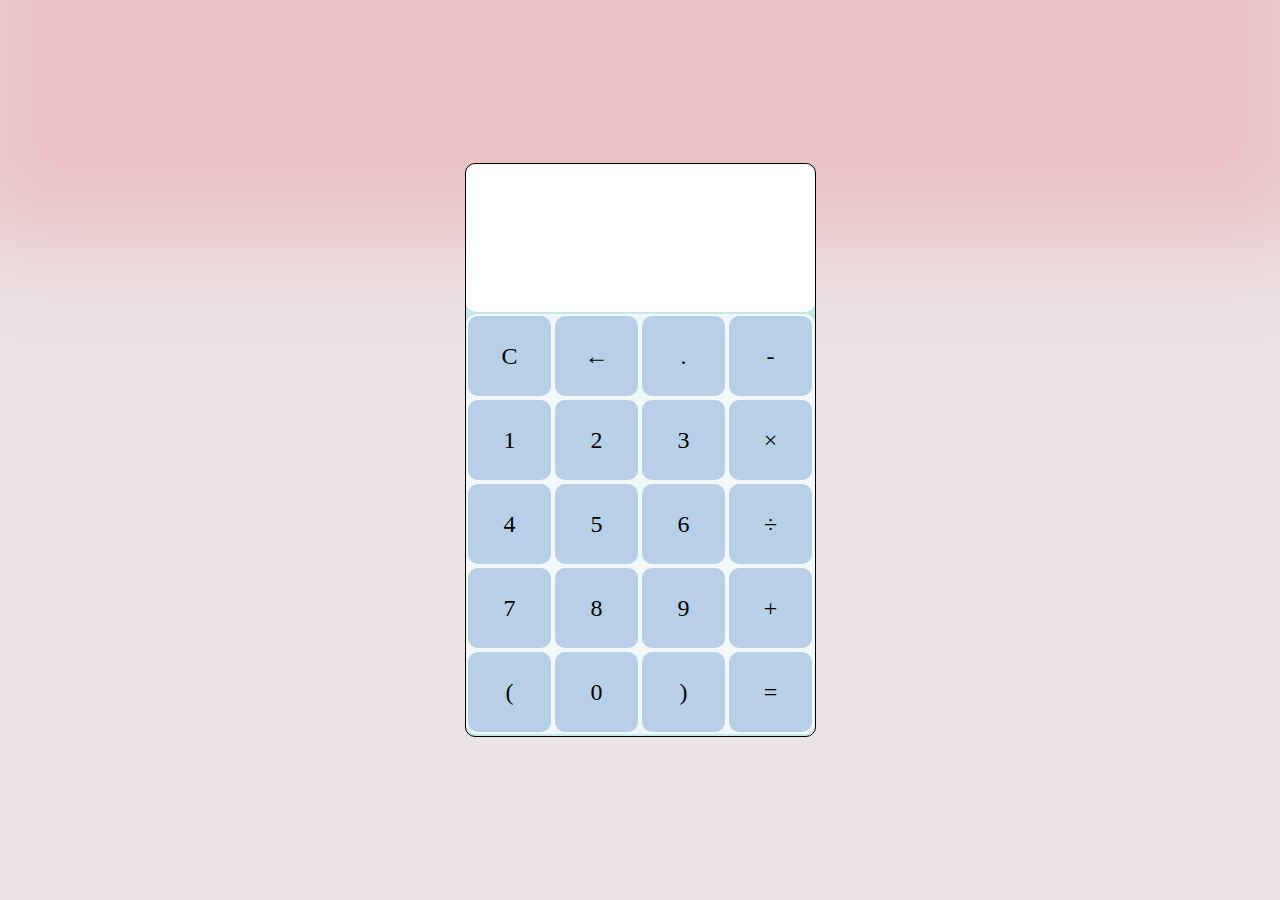
==== index.html @ d4f2e331 "fix path" ====
<html lang="en">

<head>
    <meta charset="UTF-8">
    <meta name="viewport" content="width=device-width, initial-scale=1.0">
    <link rel="stylesheet" href="./Calculator/styles.css">
    
    <title>Calculator</title>
</head>

<body>
    <div class="container">
        <div class="input-block"><input type="text" class="calc-input"></div>
        <div class="item-container">
            <div class="item" onclick="clearAll()">C</div>
            <div class="item" onclick="deleteLastElement()">&larr;</div>
            <div class="item" onclick="insert('.')">.</div>
            <div class="item" onclick="insert('-')">-</div>
            <div class="item" onclick="insert('1')">1</div>
            <div class="item" onclick="insert('2')">2</div>
            <div class="item" onclick="insert('3')">3</div>
            <div class="item" onclick="insert('*')">&times;</div>
            <div class="item" onclick="insert('4')">4</div>
            <div class="item" onclick="insert('5')">5</div>
            <div class="item" onclick="insert('6')">6</div>
            <div class="item" onclick="insert('/')">&divide;</div>
            <div class="item" onclick="insert('7')">7</div>
            <div class="item" onclick="insert('8')">8</div>
            <div class="item" onclick="insert('9')">9</div>
            <div class="item" onclick="insert('+')">+</div>
            <div class="item" onclick="insert('(')">(</div>
            <div class="item" onclick="insert('0')">0</div>
            <div class="item" onclick="insert(')')">)</div>
            <div class="item calculate" onclick="calculate()">=</div>
        </div>
    </div>
    <script src="./Calculator/script.js"></script>
</body>

</html>
---- Calculator/styles.css ----
body{
    width: 100%;
  height: 200px;
  background: rgb(235, 193, 195);
  box-shadow: 0 -700px 100px -40px rgb(235, 226, 228) inset;
  animation: background 10s infinite alternate;
  height: 100vh;
  position: absolute;
  top: 0;
  margin: 0;
  display: flex;
  justify-content: center;
  align-items: center;
  user-select: none;
  
}

@keyframes background {
    50% {
      background: rgb(235, 226, 228);
      box-shadow: 0 -400px 50px -100px rgb(192, 207, 228) inset;
    }
}


.container{
    font-family: "Tahoma";
    border: black solid 0.5px;
    width: 349px;
    height: 572px;
    background-color: rgb(194, 233, 233);
    border-radius: 10px;
}
  

.item-container{
    margin-left: 0.5px;
    flex-wrap: wrap;
    display: flex;
    align-items: center;
    width: 100%;
    height: auto;
    background-color: rgb(242, 247, 247); ;
    border-radius: 10px;


}
.item{
    font-size: 24px;
    border-radius: 10px;
    margin: 2px;
    cursor: pointer;
    display: flex;
    justify-content: center;
    align-items: center;
    width: 83px;
    height: 80px;
    background-color: rgb(183, 208, 231);
    
}
.item:hover{
    background-color: burlywood;
}

input{
    margin-bottom: 2px;
    border-radius: 10px;
    border: none;
    text-align: right;
    font-size: 40px;
    outline: none;
    width: 100%;
    height: 148px;
}
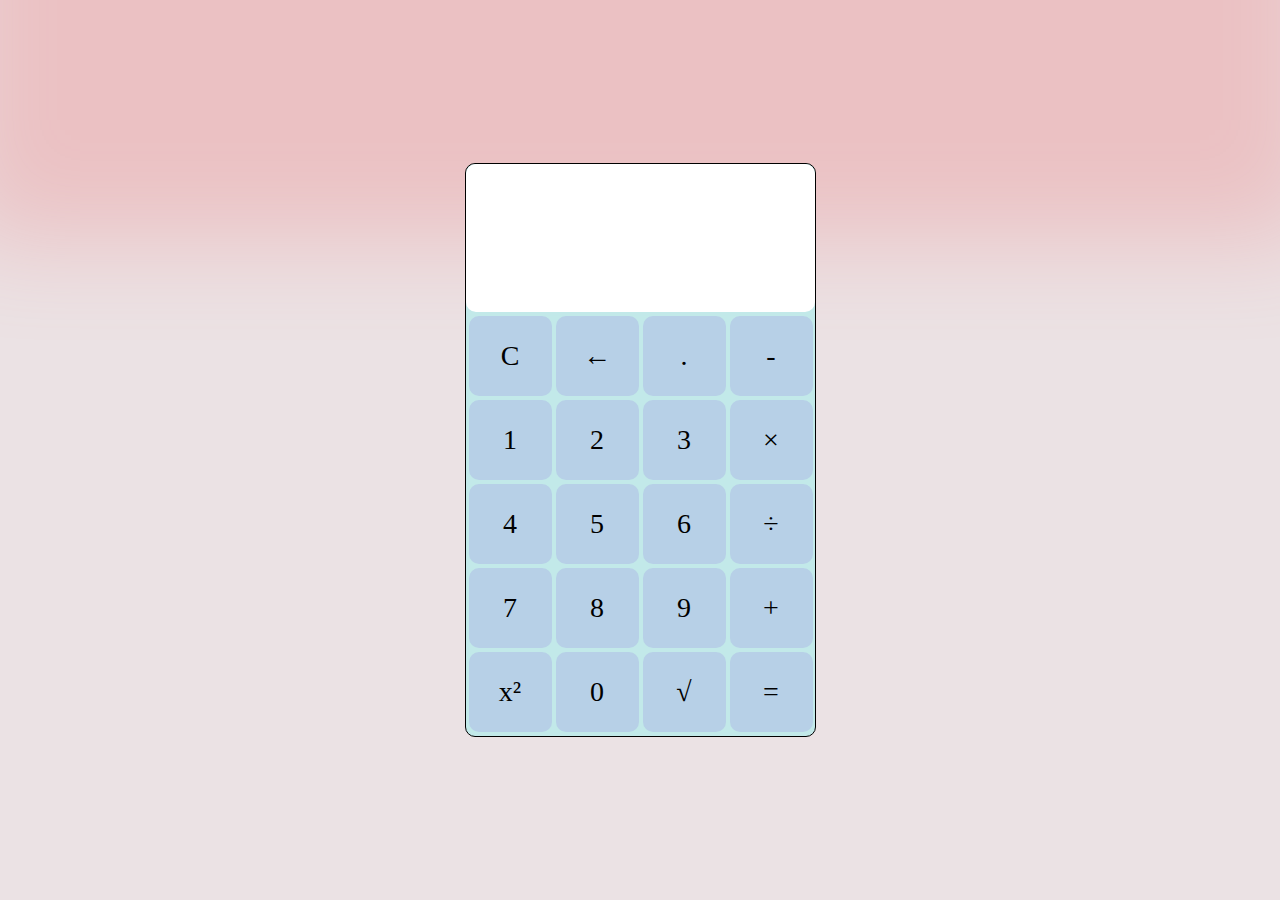
==== commit b8660cbd: "add sqrt logic and pow logic" ====
--- a/index.html
+++ b/index.html
@@ -13,7 +13,7 @@
         <div class="input-block"><input type="text" class="calc-input"></div>
         <div class="item-container">
             <div class="item" onclick="clearAll()">C</div>
-            <div class="item" onclick="deleteLastElement()">&larr;</div>
+            <div class="item" onclick="deleteLastElement()">&larr;</div>    
             <div class="item" onclick="insert('.')">.</div>
             <div class="item" onclick="insert('-')">-</div>
             <div class="item" onclick="insert('1')">1</div>
@@ -28,10 +28,10 @@
             <div class="item" onclick="insert('8')">8</div>
             <div class="item" onclick="insert('9')">9</div>
             <div class="item" onclick="insert('+')">+</div>
-            <div class="item" onclick="insert('(')">(</div>
+            <div class="item" onclick="insert('^')">x&sup2;</div>
             <div class="item" onclick="insert('0')">0</div>
-            <div class="item" onclick="insert(')')">)</div>
-            <div class="item calculate" onclick="calculate()">=</div>
+            <div class="item" onclick="insert('&radic;')">&radic;</div>
+            <div class="item calculate" onclick="calculate">=</div>
         </div>
     </div>
     <script src="./Calculator/script.js"></script>
--- a/Calculator/styles.css
+++ b/Calculator/styles.css
@@ -24,6 +24,7 @@
 
 
 .container{
+   
     font-family: "Tahoma";
     border: black solid 0.5px;
     width: 349px;
@@ -34,19 +35,29 @@
   
 
 .item-container{
-    margin-left: 0.5px;
+    padding-left:1px;
+    padding-right: -1px;
     flex-wrap: wrap;
     display: flex;
     align-items: center;
     width: 100%;
     height: auto;
-    background-color: rgb(242, 247, 247); ;
+    background-color: transparent;
     border-radius: 10px;
+}
 
-
+.bg-pow{
+    width: 5px;
+    height: 5px;
+    background: url(./pow.png) center no-repeat;
+}
+.bg-sqrt{
+    width: 5px;
+    height: 5px;
+    background: url(./sqrt.png) center no-repeat  ;
 }
 .item{
-    font-size: 24px;
+    font-size: 28px;
     border-radius: 10px;
     margin: 2px;
     cursor: pointer;
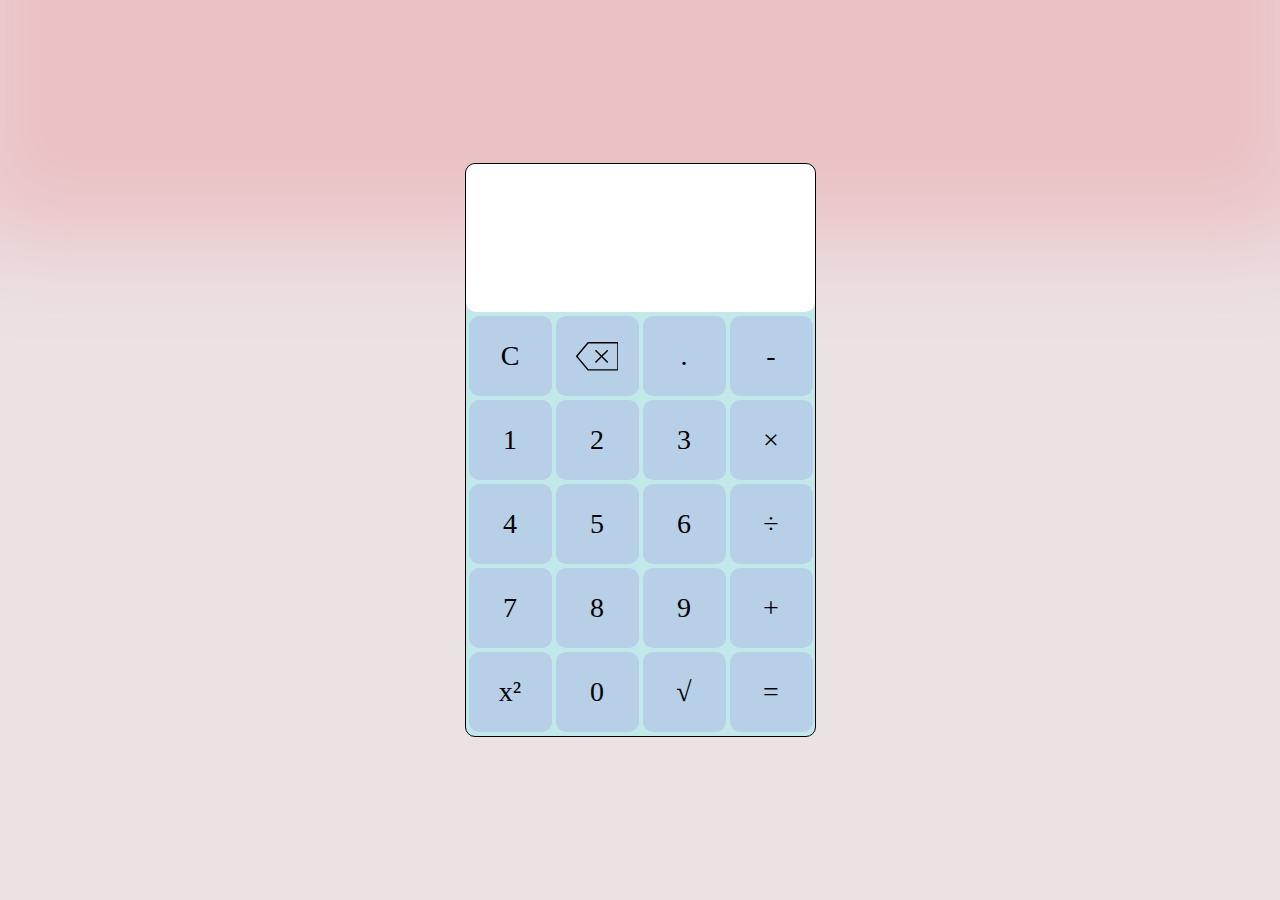
==== commit fae7a35e: "finish" ====
--- a/index.html
+++ b/index.html
@@ -13,7 +13,13 @@
         <div class="input-block"><input type="text" class="calc-input"></div>
         <div class="item-container">
             <div class="item" onclick="clearAll()">C</div>
-            <div class="item" onclick="deleteLastElement()">&larr;</div>    
+            <div class="item" onclick="deleteLastElement()"><svg xmlns="http://www.w3.org/2000/svg" xmlns:xlink="http://www.w3.org/1999/xlink" width="32pt" height="32pt" viewBox="0 0 32 32" version="1.1">
+                <g id="surface1">
+                <path style=" stroke:none;fill-rule:nonzero;fill:rgb(0%,0%,0%);fill-opacity:1;" d="M 31.464844 26.667969 L 9.066406 26.667969 C 8.910156 26.667969 8.761719 26.597656 8.660156 26.476562 L 0.125 16.34375 C -0.0429688 16.144531 -0.0429688 15.855469 0.125 15.65625 L 8.660156 5.523438 C 8.761719 5.402344 8.910156 5.332031 9.066406 5.332031 L 31.46875 5.332031 C 31.761719 5.332031 32 5.570312 32 5.867188 L 32 26.132812 C 32 26.425781 31.761719 26.667969 31.464844 26.667969 Z M 9.316406 25.601562 L 30.933594 25.601562 L 30.933594 6.398438 L 9.316406 6.398438 L 1.230469 16 Z M 9.316406 25.601562 "/>
+                <path style=" stroke:none;fill-rule:nonzero;fill:rgb(0%,0%,0%);fill-opacity:1;" d="M 23.464844 20.800781 C 23.328125 20.800781 23.195312 20.746094 23.089844 20.644531 L 14.554688 12.109375 C 14.347656 11.902344 14.347656 11.566406 14.554688 11.355469 C 14.765625 11.148438 15.101562 11.148438 15.308594 11.355469 L 23.84375 19.890625 C 24.050781 20.097656 24.050781 20.433594 23.84375 20.644531 C 23.738281 20.746094 23.601562 20.800781 23.464844 20.800781 Z M 23.464844 20.800781 "/>
+                <path style=" stroke:none;fill-rule:nonzero;fill:rgb(0%,0%,0%);fill-opacity:1;" d="M 14.933594 20.800781 C 14.796875 20.800781 14.660156 20.746094 14.554688 20.644531 C 14.347656 20.433594 14.347656 20.097656 14.554688 19.890625 L 23.089844 11.355469 C 23.296875 11.148438 23.636719 11.148438 23.84375 11.355469 C 24.050781 11.566406 24.050781 11.902344 23.84375 12.109375 L 15.308594 20.644531 C 15.207031 20.746094 15.070312 20.800781 14.933594 20.800781 Z M 14.933594 20.800781 "/>
+                </g>
+                </svg></div>    
             <div class="item" onclick="insert('.')">.</div>
             <div class="item" onclick="insert('-')">-</div>
             <div class="item" onclick="insert('1')">1</div>
--- a/Calculator/styles.css
+++ b/Calculator/styles.css
@@ -70,7 +70,7 @@
     
 }
 .item:hover{
-    background-color: burlywood;
+    background-color: rgb(124, 238, 153);
 }
 
 input{
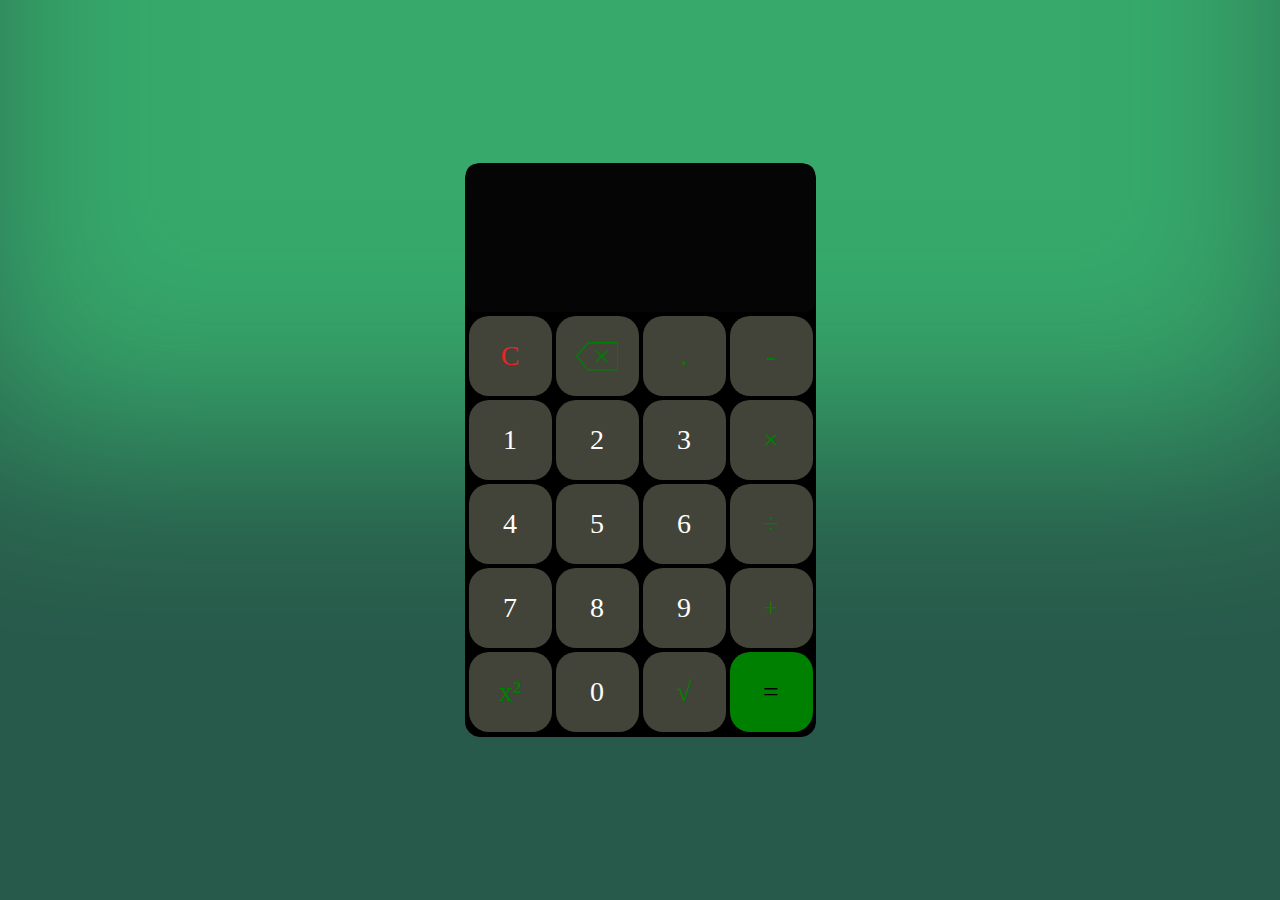
==== commit 4d22225a: "fix styles, to do refactoring" ====
--- a/index.html
+++ b/index.html
@@ -4,40 +4,48 @@
     <meta charset="UTF-8">
     <meta name="viewport" content="width=device-width, initial-scale=1.0">
     <link rel="stylesheet" href="./Calculator/styles.css">
-    
     <title>Calculator</title>
 </head>
 
 <body>
     <div class="container">
-        <div class="input-block"><input type="text" class="calc-input"></div>
+        <div class="input-block">
+            <input type="text" class="calc-input">
+        </div>
+
         <div class="item-container">
-            <div class="item" onclick="clearAll()">C</div>
-            <div class="item" onclick="deleteLastElement()"><svg xmlns="http://www.w3.org/2000/svg" xmlns:xlink="http://www.w3.org/1999/xlink" width="32pt" height="32pt" viewBox="0 0 32 32" version="1.1">
-                <g id="surface1">
-                <path style=" stroke:none;fill-rule:nonzero;fill:rgb(0%,0%,0%);fill-opacity:1;" d="M 31.464844 26.667969 L 9.066406 26.667969 C 8.910156 26.667969 8.761719 26.597656 8.660156 26.476562 L 0.125 16.34375 C -0.0429688 16.144531 -0.0429688 15.855469 0.125 15.65625 L 8.660156 5.523438 C 8.761719 5.402344 8.910156 5.332031 9.066406 5.332031 L 31.46875 5.332031 C 31.761719 5.332031 32 5.570312 32 5.867188 L 32 26.132812 C 32 26.425781 31.761719 26.667969 31.464844 26.667969 Z M 9.316406 25.601562 L 30.933594 25.601562 L 30.933594 6.398438 L 9.316406 6.398438 L 1.230469 16 Z M 9.316406 25.601562 "/>
-                <path style=" stroke:none;fill-rule:nonzero;fill:rgb(0%,0%,0%);fill-opacity:1;" d="M 23.464844 20.800781 C 23.328125 20.800781 23.195312 20.746094 23.089844 20.644531 L 14.554688 12.109375 C 14.347656 11.902344 14.347656 11.566406 14.554688 11.355469 C 14.765625 11.148438 15.101562 11.148438 15.308594 11.355469 L 23.84375 19.890625 C 24.050781 20.097656 24.050781 20.433594 23.84375 20.644531 C 23.738281 20.746094 23.601562 20.800781 23.464844 20.800781 Z M 23.464844 20.800781 "/>
-                <path style=" stroke:none;fill-rule:nonzero;fill:rgb(0%,0%,0%);fill-opacity:1;" d="M 14.933594 20.800781 C 14.796875 20.800781 14.660156 20.746094 14.554688 20.644531 C 14.347656 20.433594 14.347656 20.097656 14.554688 19.890625 L 23.089844 11.355469 C 23.296875 11.148438 23.636719 11.148438 23.84375 11.355469 C 24.050781 11.566406 24.050781 11.902344 23.84375 12.109375 L 15.308594 20.644531 C 15.207031 20.746094 15.070312 20.800781 14.933594 20.800781 Z M 14.933594 20.800781 "/>
-                </g>
-                </svg></div>    
-            <div class="item" onclick="insert('.')">.</div>
-            <div class="item" onclick="insert('-')">-</div>
+            <div class="item" style="color: rgb(230, 38, 38);" onclick="clearAll()">C</div>
+            <div class="item" onclick="deleteLastElement()"><svg xmlns="http://www.w3.org/2000/svg"
+                    xmlns:xlink="http://www.w3.org/1999/xlink" width="32pt" height="32pt" viewBox="0 0 32 32"
+                    version="1.1">
+                    <g id="surface1">
+                        <path style=" stroke:none;fill-rule:nonzero;fill: green;fill-opacity:1;"
+                            d="M 31.464844 26.667969 L 9.066406 26.667969 C 8.910156 26.667969 8.761719 26.597656 8.660156 26.476562 L 0.125 16.34375 C -0.0429688 16.144531 -0.0429688 15.855469 0.125 15.65625 L 8.660156 5.523438 C 8.761719 5.402344 8.910156 5.332031 9.066406 5.332031 L 31.46875 5.332031 C 31.761719 5.332031 32 5.570312 32 5.867188 L 32 26.132812 C 32 26.425781 31.761719 26.667969 31.464844 26.667969 Z M 9.316406 25.601562 L 30.933594 25.601562 L 30.933594 6.398438 L 9.316406 6.398438 L 1.230469 16 Z M 9.316406 25.601562 " />
+                        <path style=" stroke:none;fill-rule:nonzero;fill: green;fill-opacity:1;"
+                            d="M 23.464844 20.800781 C 23.328125 20.800781 23.195312 20.746094 23.089844 20.644531 L 14.554688 12.109375 C 14.347656 11.902344 14.347656 11.566406 14.554688 11.355469 C 14.765625 11.148438 15.101562 11.148438 15.308594 11.355469 L 23.84375 19.890625 C 24.050781 20.097656 24.050781 20.433594 23.84375 20.644531 C 23.738281 20.746094 23.601562 20.800781 23.464844 20.800781 Z M 23.464844 20.800781 " />
+                        <path style=" stroke:none;fill-rule:nonzero;fill : green;fill-opacity:1;"
+                            d="M 14.933594 20.800781 C 14.796875 20.800781 14.660156 20.746094 14.554688 20.644531 C 14.347656 20.433594 14.347656 20.097656 14.554688 19.890625 L 23.089844 11.355469 C 23.296875 11.148438 23.636719 11.148438 23.84375 11.355469 C 24.050781 11.566406 24.050781 11.902344 23.84375 12.109375 L 15.308594 20.644531 C 15.207031 20.746094 15.070312 20.800781 14.933594 20.800781 Z M 14.933594 20.800781 " />
+                    </g>
+                </svg>
+            </div>
+            <div class="item" style="color: green;" onclick="insert('.')">.</div>
+            <div class="item" style="color: green;" onclick="insert('-')">-</div>
             <div class="item" onclick="insert('1')">1</div>
             <div class="item" onclick="insert('2')">2</div>
             <div class="item" onclick="insert('3')">3</div>
-            <div class="item" onclick="insert('*')">&times;</div>
+            <div class="item" style="color: green;" onclick="insert('*')">&times;</div>
             <div class="item" onclick="insert('4')">4</div>
             <div class="item" onclick="insert('5')">5</div>
             <div class="item" onclick="insert('6')">6</div>
-            <div class="item" onclick="insert('/')">&divide;</div>
+            <div class="item" style="color: green;" onclick="insert('/')">&divide;</div>
             <div class="item" onclick="insert('7')">7</div>
             <div class="item" onclick="insert('8')">8</div>
             <div class="item" onclick="insert('9')">9</div>
-            <div class="item" onclick="insert('+')">+</div>
-            <div class="item" onclick="insert('^')">x&sup2;</div>
+            <div class="item" style="color: green;" onclick="insert('+')">+</div>
+            <div class="item" style="color: green;" onclick="insert('^')">x&sup2;</div>
             <div class="item" onclick="insert('0')">0</div>
-            <div class="item" onclick="insert('&radic;')">&radic;</div>
-            <div class="item calculate" onclick="calculate">=</div>
+            <div class="item" style="color: green;" onclick="insert('&radic;')">&radic;</div>
+            <div class="item calculate" style="color: rgb(0, 0, 0);background-color: green;" onclick="calculate">=</div>
         </div>
     </div>
     <script src="./Calculator/script.js"></script>
--- a/Calculator/styles.css
+++ b/Calculator/styles.css
@@ -1,9 +1,8 @@
 body{
     width: 100%;
   height: 200px;
-  background: rgb(235, 193, 195);
-  box-shadow: 0 -700px 100px -40px rgb(235, 226, 228) inset;
-  animation: background 10s infinite alternate;
+  background: rgb(55, 170, 107);
+  box-shadow: 0 -500px 200px -40px rgb(40, 90, 75) inset;
   height: 100vh;
   position: absolute;
   top: 0;
@@ -15,24 +14,17 @@
   
 }
 
-@keyframes background {
-    50% {
-      background: rgb(235, 226, 228);
-      box-shadow: 0 -400px 50px -100px rgb(192, 207, 228) inset;
-    }
-}
+
 
 
 .container{
-   
     font-family: "Tahoma";
     border: black solid 0.5px;
     width: 349px;
     height: 572px;
-    background-color: rgb(194, 233, 233);
-    border-radius: 10px;
+    background-color: rgb(0, 0, 0);
+    border-radius: 15px;
 }
-  
 
 .item-container{
     padding-left:1px;
@@ -46,34 +38,34 @@
     border-radius: 10px;
 }
 
-.bg-pow{
-    width: 5px;
-    height: 5px;
-    background: url(./pow.png) center no-repeat;
-}
-.bg-sqrt{
-    width: 5px;
-    height: 5px;
-    background: url(./sqrt.png) center no-repeat  ;
-}
 .item{
     font-size: 28px;
-    border-radius: 10px;
+    border-radius: 20px;
     margin: 2px;
     cursor: pointer;
     display: flex;
+    color: white;
     justify-content: center;
     align-items: center;
     width: 83px;
     height: 80px;
-    background-color: rgb(183, 208, 231);
+    background-color: rgb(66, 68, 57);
     
 }
 .item:hover{
-    background-color: rgb(124, 238, 153);
+    background-color: rgb(74, 88, 77);
+}
+
+.item:active{
+    background-color: rgb(78, 126, 90);
+    box-shadow:  0 0 0 2px #b8d4cb,
+    0 0 0 3px #8fa596,
+    0 0 0 4px #b8d4cb;
 }
 
 input{
+    color: white;
+    background-color: rgb(5, 5, 5);
     margin-bottom: 2px;
     border-radius: 10px;
     border: none;
